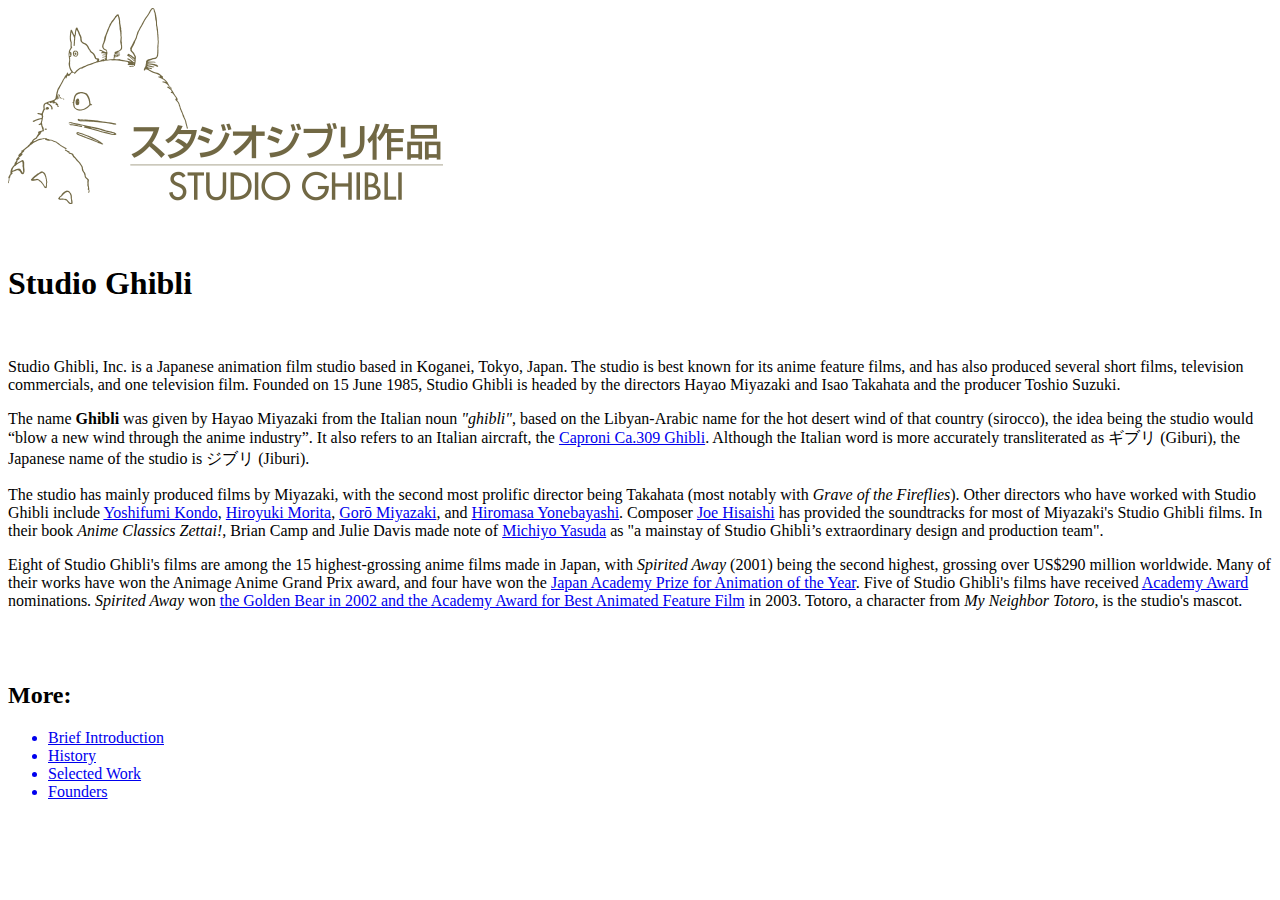
==== index.html @ 9324a782 ""commit"" ====
<!DOCTYPE html>
<html lang='en'>
  <head>
    <meta charset='utf-8'>
    <title>Studio Ghibli</title>
  </head>
  <body>
    <img src='ghibli_logo_gold.png' alt='Ghibli Studios logo'>
    <br>
    <br>
    <br>
    <h1>Studio Ghibli</h1>
    <br>

    <p>
      Studio Ghibli, Inc. is a Japanese animation film studio based in Koganei,
      Tokyo, Japan. The studio is best known for its anime feature films, and has
      also produced several short films, television commercials, and one
      television film. Founded on <time datetime='1985-06-15'>15 June 1985<time>,
      Studio Ghibli is headed by the directors Hayao Miyazaki and Isao Takahata and the producer Toshio Suzuki.
    </p>
    <p>
      The name <b>Ghibli</b> was given by Hayao Miyazaki from the Italian noun <i>"ghibli"</i>,
      based on the Libyan-Arabic name for the hot desert wind of that country (sirocco),
      the idea being the studio would <q>blow a new wind through the anime industry</q>.
      It also refers to an Italian aircraft, the <a href='https://en.wikipedia.org/wiki/Caproni_Ca.309'
      target='_blank'>Caproni Ca.309 Ghibli</a>. Although
      the Italian word is more accurately transliterated as ギブリ (Giburi), the
      Japanese name of the studio is ジブリ (Jiburi).
    </p>
    <p>
      The studio has mainly produced films by Miyazaki, with the second most prolific
      director being Takahata (most notably with <cite>Grave of the Fireflies</cite>). Other
      directors who have worked with Studio Ghibli include
      <a href='https://en.wikipedia.org/wiki/Yoshifumi_Kond%C5%8D' target='_blank'>Yoshifumi Kondo</a>,
      <a href='https://en.wikipedia.org/wiki/Hiroyuki_Morita' target='_blank'>Hiroyuki Morita</a>,
      <a href='https://en.wikipedia.org/wiki/Gor%C5%8D_Miyazaki' target='_blank'>Gorō Miyazaki</a>, and
      <a href='https://en.wikipedia.org/wiki/Hiromasa_Yonebayashi' target='_blank'>Hiromasa Yonebayashi</a>.
      Composer <a href='https://en.wikipedia.org/wiki/Joe_Hisaishi' target='_blank'>Joe Hisaishi</a> has
      provided the soundtracks for most of Miyazaki's Studio Ghibli films. In their
      book <cite>Anime Classics Zettai!</cite>, Brian Camp and Julie Davis made note of
      <a href='https://en.wikipedia.org/wiki/Michiyo_Yasuda' target='_blank'>Michiyo Yasuda</a>
      as "a mainstay of Studio Ghibli’s extraordinary design and production team".
    </p>
    <p>
      Eight of Studio Ghibli's films are among the 15 highest-grossing anime
      films made in Japan, with <cite>Spirited Away</cite> (2001) being the second highest,
      grossing over US$290 million worldwide. Many of their works have won the
      Animage Anime Grand Prix award, and four have won the
      <a href='https://en.wikipedia.org/wiki/Japan_Academy_Prize_for_Animation_of_the_Year'
      target='_blank'>Japan Academy Prize for Animation of the Year</a>.
      Five of Studio Ghibli's films have received
      <a href='https://en.wikipedia.org/wiki/Academy_Awards' target="_blank">
      Academy Award</a> nominations. <cite>Spirited Away</cite> won
      <a href='https://en.wikipedia.org/wiki/Golden_Bear' target='_blank'>
      the Golden Bear in 2002 and the
      <a href='https://en.wikipedia.org/wiki/Academy_Award_for_Best_Animated_Feature'
      target='_blank'> Academy Award for Best Animated Feature Film</a> in 2003.
      Totoro, a character from <cite>My Neighbor Totoro</cite>, is the studio's mascot.
    </p>
    <br>
    <br>
    <h2>More:</h2>
    <ul>
      <a href='index.html'><li>Brief Introduction</li></a>
      <a href='history.html'><li>History</li></a>
      <a href='work.html'><li>Selected Work</li></a>
      <a href='founders.html'><li>Founders</li></a>
    </ul>
  </body>
</html>
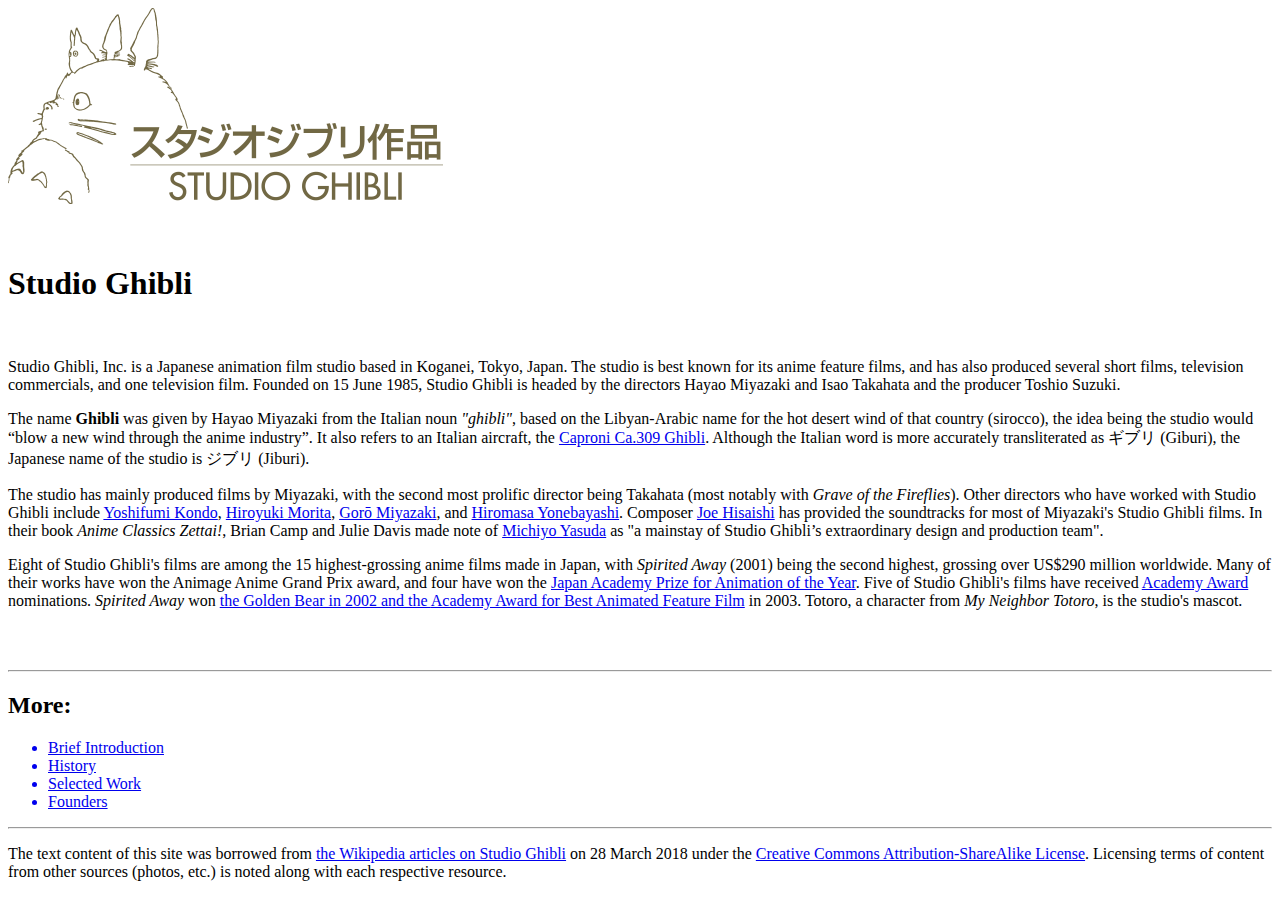
==== commit 55e2e923: "Added photos and some sematic tags" ====
--- a/index.html
+++ b/index.html
@@ -5,13 +5,16 @@
     <title>Studio Ghibli</title>
   </head>
   <body>
-    <img src='ghibli_logo_gold.png' alt='Ghibli Studios logo'>
-    <br>
-    <br>
-    <br>
-    <h1>Studio Ghibli</h1>
-    <br>
+    <header role='banner'>
+      <img src='ghibli_logo_gold.png' alt='Ghibli Studios logo'>
+      <br>
+      <br>
+      <br>
+      <h1>Studio Ghibli</h1>
+      <br>
+  </header>
 
+  <main role='main'>
     <p>
       Studio Ghibli, Inc. is a Japanese animation film studio based in Koganei,
       Tokyo, Japan. The studio is best known for its anime feature films, and has
@@ -58,14 +61,27 @@
       target='_blank'> Academy Award for Best Animated Feature Film</a> in 2003.
       Totoro, a character from <cite>My Neighbor Totoro</cite>, is the studio's mascot.
     </p>
+  </main>
     <br>
     <br>
-    <h2>More:</h2>
-    <ul>
-      <a href='index.html'><li>Brief Introduction</li></a>
-      <a href='history.html'><li>History</li></a>
-      <a href='work.html'><li>Selected Work</li></a>
-      <a href='founders.html'><li>Founders</li></a>
-    </ul>
+    <hr>
+    <nav role='navigation'>
+      <h2>More:</h2>
+      <ul>
+        <a href='index.html'><li>Brief Introduction</li></a>
+        <a href='history.html'><li>History</li></a>
+        <a href='work.html'><li>Selected Work</li></a>
+        <a href='founders.html'><li>Founders</li></a>
+      </ul>
+    </nav>
+    <hr>
+    <footer role='contentinfo'>
+      <p>The text content of this site was borrowed from <a href="https://en.wikipedia.org/wiki/Portal:Studio_Ghibli"
+        target ='_blank'>
+        the Wikipedia articles on Studio Ghibli</a> on <time>28 March 2018</time>
+        under the <a href="//en.wikipedia.org/wiki/Wikipedia:Text_of_Creative_Commons_Attribution-ShareAlike_3.0_Unported_License">
+        Creative Commons Attribution-ShareAlike License</a>. Licensing terms of
+        content from other sources (photos, etc.) is noted along with each respective resource.</p>
+    </footer>
   </body>
 </html>
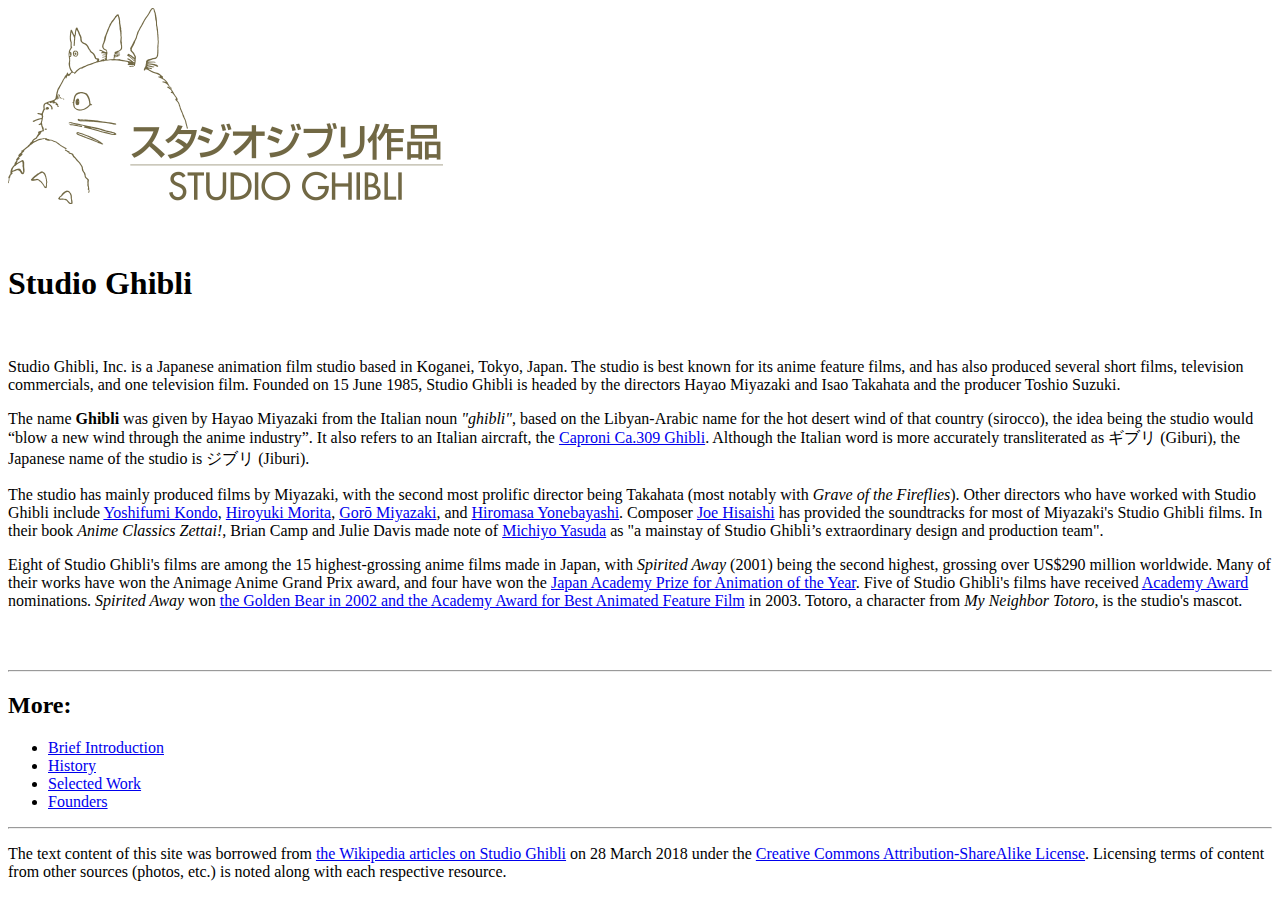
==== commit 6f9ffd18: "Added all films/works, changed details"" ====
--- a/index.html
+++ b/index.html
@@ -68,10 +68,10 @@
     <nav role='navigation'>
       <h2>More:</h2>
       <ul>
-        <a href='index.html'><li>Brief Introduction</li></a>
-        <a href='history.html'><li>History</li></a>
-        <a href='work.html'><li>Selected Work</li></a>
-        <a href='founders.html'><li>Founders</li></a>
+        <li><a href='index.html'>Brief Introduction</a></li>
+        <li><a href='history.html'>History</a></li>
+        <li><a href='work.html'>Selected Work</a></li>
+        <li><a href='founders.html'>Founders</a></li>
       </ul>
     </nav>
     <hr>
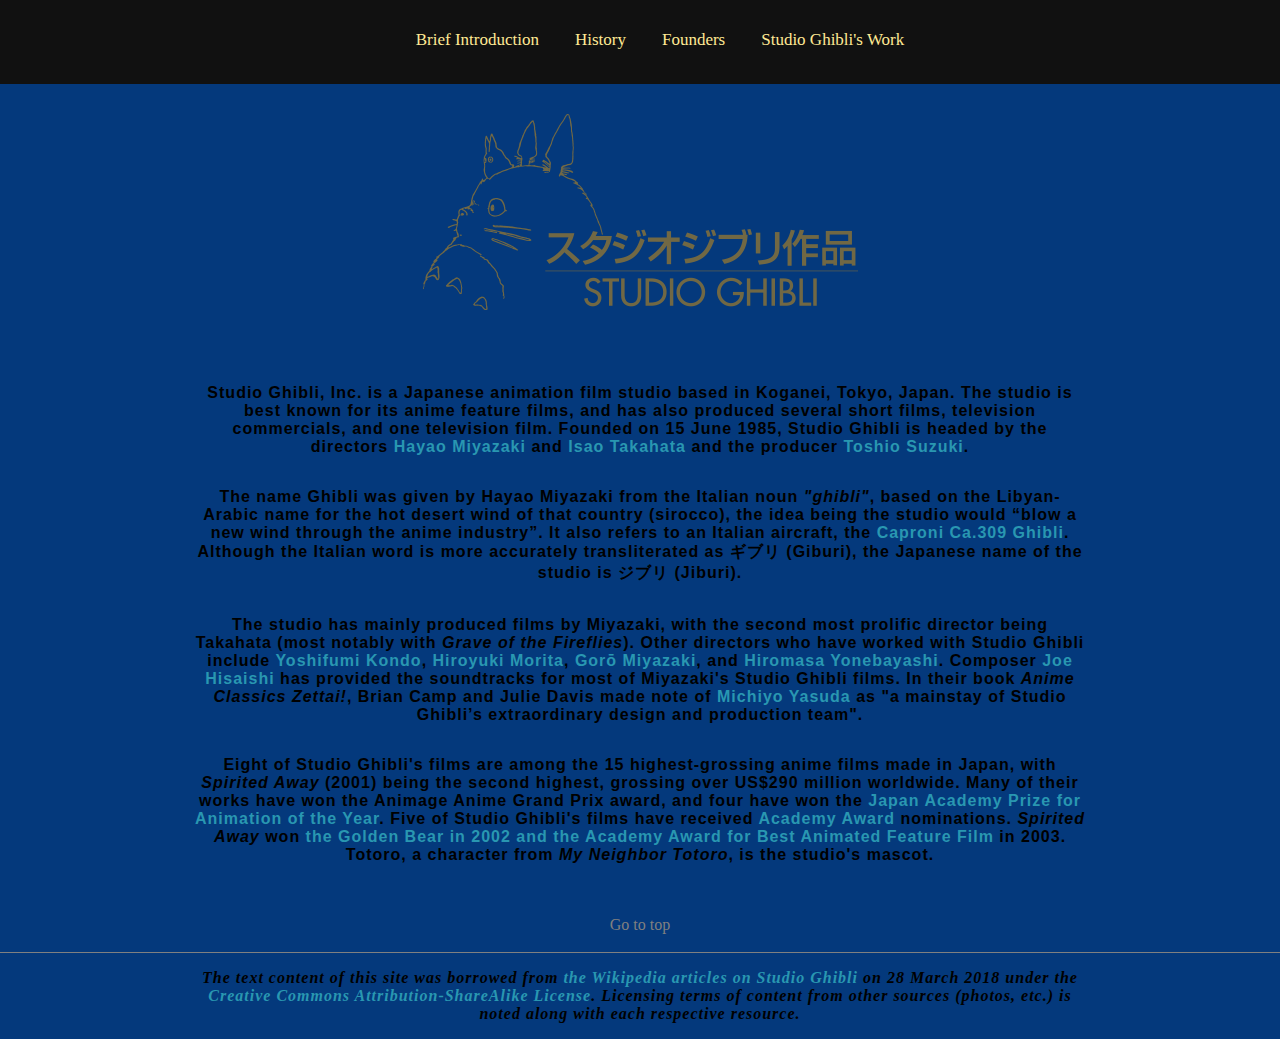
==== commit ca09bc0f: "Added CSS" ====
--- a/index.html
+++ b/index.html
@@ -3,24 +3,43 @@
   <head>
     <meta charset='utf-8'>
     <title>Studio Ghibli</title>
+    <link href="main.css" type = "text/css" rel = "stylesheet">
   </head>
   <body>
+    <a name='top'></a>
+    <nav id='menu' role='navigation'>
+      <ul>
+        <li><a href='index.html'>Brief Introduction</a></li>
+        <li><a href='history.html'>History</a></li>
+        <li><a href='founders.html'>Founders</a></li>
+        <li><a href='work.html'>Studio Ghibli's Work</a></li>
+      </ul>
+    </nav>
     <header role='banner'>
       <img src='ghibli_logo_gold.png' alt='Ghibli Studios logo'>
       <br>
       <br>
       <br>
-      <h1>Studio Ghibli</h1>
+      <!--<h1>Studio Ghibli</h1>-->
       <br>
   </header>
-
+  <!--<nav id='menu' role='navigation'>
+    <ul>
+      <li><a href='index.html'>Brief Introduction</a></li>
+      <li><a href='history.html'>History</a></li>
+      <li><a href='work.html'>Studio Ghibli's Work</a></li>
+      <li><a href='founders.html'>Founders</a></li>
+    </ul>
+  </nav>-->
   <main role='main'>
     <p>
       Studio Ghibli, Inc. is a Japanese animation film studio based in Koganei,
       Tokyo, Japan. The studio is best known for its anime feature films, and has
       also produced several short films, television commercials, and one
       television film. Founded on <time datetime='1985-06-15'>15 June 1985<time>,
-      Studio Ghibli is headed by the directors Hayao Miyazaki and Isao Takahata and the producer Toshio Suzuki.
+      Studio Ghibli is headed by the directors <a href="founders.html#Miyazaki">Hayao Miyazaki</a> and
+      <a href="founders.html#Takahata">Isao Takahata</a> and the producer <a href="founders.html#Suzuki">
+      Toshio Suzuki</a>.
     </p>
     <p>
       The name <b>Ghibli</b> was given by Hayao Miyazaki from the Italian noun <i>"ghibli"</i>,
@@ -64,24 +83,17 @@
   </main>
     <br>
     <br>
-    <hr>
-    <nav role='navigation'>
-      <h2>More:</h2>
-      <ul>
-        <li><a href='index.html'>Brief Introduction</a></li>
-        <li><a href='history.html'>History</a></li>
-        <li><a href='work.html'>Selected Work</a></li>
-        <li><a href='founders.html'>Founders</a></li>
-      </ul>
-    </nav>
+    <a class='top' href='#top'>Go to top</a>
+    <br>
+    <br>
     <hr>
     <footer role='contentinfo'>
-      <p>The text content of this site was borrowed from <a href="https://en.wikipedia.org/wiki/Portal:Studio_Ghibli"
+      <p><i>The text content of this site was borrowed from <a href="https://en.wikipedia.org/wiki/Portal:Studio_Ghibli"
         target ='_blank'>
         the Wikipedia articles on Studio Ghibli</a> on <time>28 March 2018</time>
         under the <a href="//en.wikipedia.org/wiki/Wikipedia:Text_of_Creative_Commons_Attribution-ShareAlike_3.0_Unported_License">
         Creative Commons Attribution-ShareAlike License</a>. Licensing terms of
-        content from other sources (photos, etc.) is noted along with each respective resource.</p>
+        content from other sources (photos, etc.) is noted along with each respective resource.</i></p>
     </footer>
   </body>
 </html>
--- a/main.css
+++ b/main.css
@@ -0,0 +1,196 @@
+* {
+  box-sizing: border-box;
+}
+
+body {
+  margin: 0;
+  padding: 0;
+  background-color: rgb(4,57,124);
+  text-align: center;
+}
+
+p, td, h3, th {
+  font-family: "Century Gothic", Arial, sans-serif;
+}
+
+p {
+  font-weight: bold;
+  letter-spacing: 1px;
+  box-sizing: content-box;
+  width: 70%;
+  display: inline-block;
+}
+
+h2 {
+  font-family: Papyrus, fantasy;
+  font-size: 40px;
+  margin-top: 50px;
+  margin-bottom: 50px;
+  color: #B2A249;
+  text-shadow: 5px 5px 10px grey;
+}
+
+h3 {
+  margin-top: 100px;
+  text-shadow: 5px 5px 10px black;
+  font-family: "Courier New", Courier, monospace;
+  font-size: 25px;
+}
+
+header {
+  text-align: center;
+  padding-top: 30px;
+}
+
+footer > p {
+  font-family: "Times New Roman", Times, serif;
+}
+
+footer {
+  border-top: 1px solid grey;
+}
+
+a {
+  color: rgb(41,151,177);
+  text-decoration: none;
+}
+
+a:hover {
+  color: aqua;
+}
+
+nav {
+  background-color: #111;
+  overflow: hidden;
+  margin-top: 0;
+  padding-top: 0;
+}
+
+nav a {
+    float: left;
+    color: #ffe994;
+    text-align: center;
+    padding: 14px 16px;
+    text-decoration: none;
+    font-size: 17px;
+}
+
+nav li {
+  display: inline-block;
+}
+
+nav a:hover {
+  background-color: #ffd537;
+  color: black;
+}
+
+.grid {
+  display: inline-grid;
+  max-width: 1250px;
+  /*border: 2px black solid;*/
+  grid-template-columns: 40% 60%;
+}
+
+.box2, .box3, .box4, .box5, .box6, .box7 {
+  border: 2px #B2A249 solid;
+  border-style: ridge;
+  border-radius: 5px;
+}
+
+/*.box1 {
+  grid-row-start: 1;
+  grid-column-start: 1;
+  text-align: center;
+}*/
+
+.box2 {
+  grid-row-start: 2;
+  grid-column-start: 1;
+  padding-top: 60%;
+  padding-left: 25%
+}
+
+.box3 {
+  grid-row-start: 2;
+  grid-column-start: 2;
+  padding-top: 25px;
+  padding-bottom: 25px;
+}
+
+.box4 {
+  grid-row-start: 2;
+  grid-column-start: 1;
+  padding-top: 195px;
+  padding-left: 125px
+}
+
+.box5 {
+  grid-row-start: 2;
+  grid-column-start: 2;
+  padding-top: 25px;
+  padding-bottom: 25px;
+}
+
+.box6 {
+  grid-row-start: 2;
+  grid-column-start: 1;
+  padding-top: 415px;
+  padding-left: 125px;
+}
+
+.box7 {
+  grid-row-start: 2;
+  grid-column-start: 2;
+  padding-top: 25px;
+  padding-bottom: 25px;
+}
+
+.top {
+  font-family: fantasy;
+  color: grey;
+}
+
+table {
+  table-layout: fixed;
+  width: 90%;
+  border-collapse: collapse;
+  border: 2px #ffe994 solid;
+}
+
+thead th:nth-child(1) {
+  width: 15%;
+}
+
+thead th:nth-child(2) {
+  width: 15%;
+}
+
+thead th:nth-child(3) {
+  width: 45%;
+}
+
+thead th:nth-child(4) {
+  width: 35%;
+}
+
+th {
+  color: #B2A249;
+}
+
+th, td {
+  padding: 20px;
+  font-weight: bold;
+}
+
+hr {
+  display: none;
+}
+
+.title {
+  font-size: 20px;
+  color: #FFD448;
+}
+
+.pict {
+  border: 3px solid #B2A249;
+}
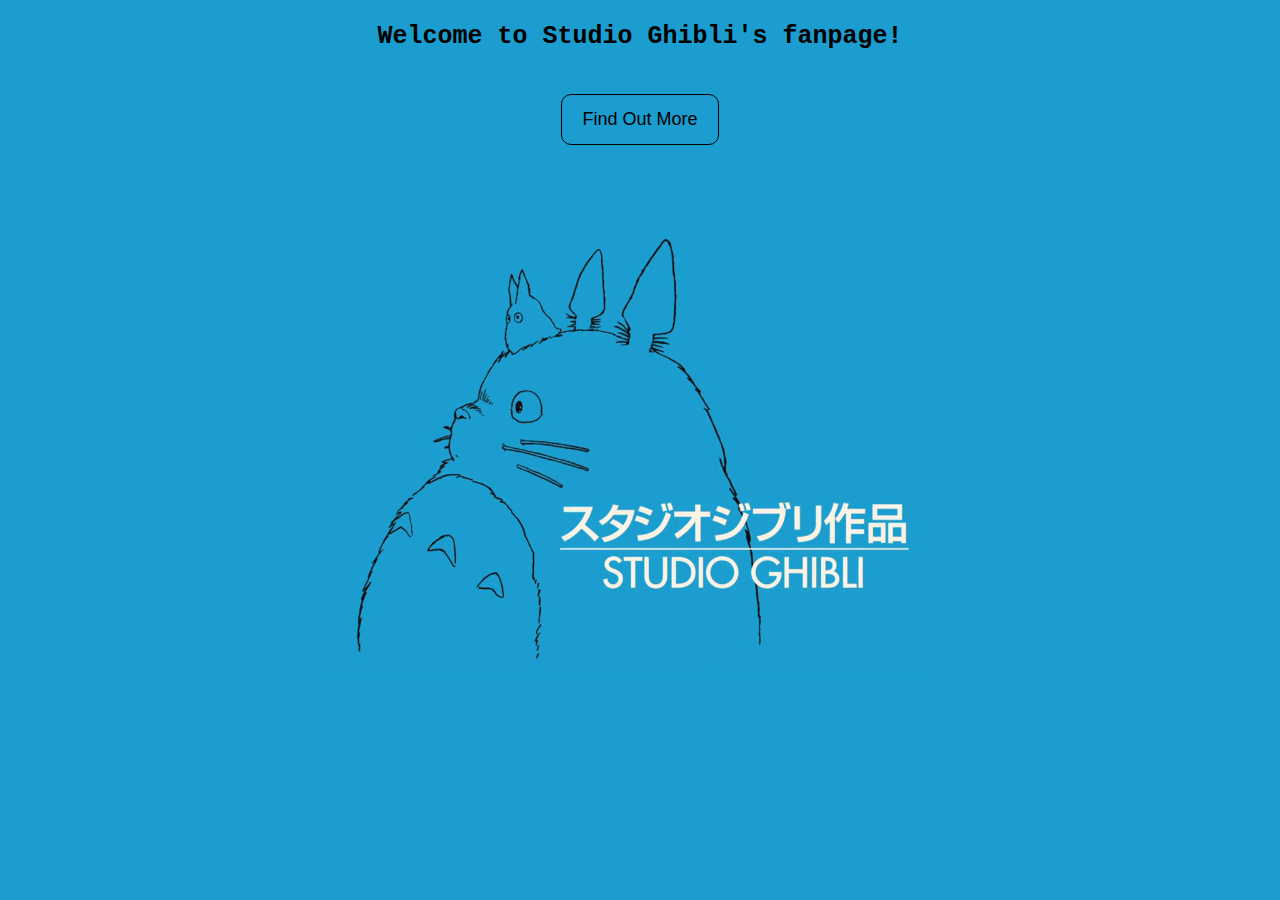
==== commit 61576b6b: "Added main page" ====
--- a/index.html
+++ b/index.html
@@ -1,99 +1,17 @@
 <!DOCTYPE html>
-<html lang='en'>
-  <head>
-    <meta charset='utf-8'>
-    <title>Studio Ghibli</title>
-    <link href="main.css" type = "text/css" rel = "stylesheet">
-  </head>
-  <body>
-    <a name='top'></a>
-    <nav id='menu' role='navigation'>
-      <ul>
-        <li><a href='index.html'>Brief Introduction</a></li>
-        <li><a href='history.html'>History</a></li>
-        <li><a href='founders.html'>Founders</a></li>
-        <li><a href='work.html'>Studio Ghibli's Work</a></li>
-      </ul>
-    </nav>
-    <header role='banner'>
-      <img src='ghibli_logo_gold.png' alt='Ghibli Studios logo'>
-      <br>
-      <br>
-      <br>
-      <!--<h1>Studio Ghibli</h1>-->
-      <br>
+<html lang="en">
+<head>
+  <meta charset="UTF-8">
+  <meta name="viewport" content="width=device-width, initial-scale=1.0">
+  <meta http-equiv="X-UA-Compatible" content="ie=edge">
+  <title>Studio Ghibli</title>
+  <link href="main.css" type = "text/css" rel = "stylesheet">
+</head>
+<body>
+  <header id="showcase">
+    <h1>Welcome to Studio Ghibli's fanpage!</h1>
+    <p></p>
+    <a href="Introduction.html" class="button">Find Out More</a>
   </header>
-  <!--<nav id='menu' role='navigation'>
-    <ul>
-      <li><a href='index.html'>Brief Introduction</a></li>
-      <li><a href='history.html'>History</a></li>
-      <li><a href='work.html'>Studio Ghibli's Work</a></li>
-      <li><a href='founders.html'>Founders</a></li>
-    </ul>
-  </nav>-->
-  <main role='main'>
-    <p>
-      Studio Ghibli, Inc. is a Japanese animation film studio based in Koganei,
-      Tokyo, Japan. The studio is best known for its anime feature films, and has
-      also produced several short films, television commercials, and one
-      television film. Founded on <time datetime='1985-06-15'>15 June 1985<time>,
-      Studio Ghibli is headed by the directors <a href="founders.html#Miyazaki">Hayao Miyazaki</a> and
-      <a href="founders.html#Takahata">Isao Takahata</a> and the producer <a href="founders.html#Suzuki">
-      Toshio Suzuki</a>.
-    </p>
-    <p>
-      The name <b>Ghibli</b> was given by Hayao Miyazaki from the Italian noun <i>"ghibli"</i>,
-      based on the Libyan-Arabic name for the hot desert wind of that country (sirocco),
-      the idea being the studio would <q>blow a new wind through the anime industry</q>.
-      It also refers to an Italian aircraft, the <a href='https://en.wikipedia.org/wiki/Caproni_Ca.309'
-      target='_blank'>Caproni Ca.309 Ghibli</a>. Although
-      the Italian word is more accurately transliterated as ギブリ (Giburi), the
-      Japanese name of the studio is ジブリ (Jiburi).
-    </p>
-    <p>
-      The studio has mainly produced films by Miyazaki, with the second most prolific
-      director being Takahata (most notably with <cite>Grave of the Fireflies</cite>). Other
-      directors who have worked with Studio Ghibli include
-      <a href='https://en.wikipedia.org/wiki/Yoshifumi_Kond%C5%8D' target='_blank'>Yoshifumi Kondo</a>,
-      <a href='https://en.wikipedia.org/wiki/Hiroyuki_Morita' target='_blank'>Hiroyuki Morita</a>,
-      <a href='https://en.wikipedia.org/wiki/Gor%C5%8D_Miyazaki' target='_blank'>Gorō Miyazaki</a>, and
-      <a href='https://en.wikipedia.org/wiki/Hiromasa_Yonebayashi' target='_blank'>Hiromasa Yonebayashi</a>.
-      Composer <a href='https://en.wikipedia.org/wiki/Joe_Hisaishi' target='_blank'>Joe Hisaishi</a> has
-      provided the soundtracks for most of Miyazaki's Studio Ghibli films. In their
-      book <cite>Anime Classics Zettai!</cite>, Brian Camp and Julie Davis made note of
-      <a href='https://en.wikipedia.org/wiki/Michiyo_Yasuda' target='_blank'>Michiyo Yasuda</a>
-      as "a mainstay of Studio Ghibli’s extraordinary design and production team".
-    </p>
-    <p>
-      Eight of Studio Ghibli's films are among the 15 highest-grossing anime
-      films made in Japan, with <cite>Spirited Away</cite> (2001) being the second highest,
-      grossing over US$290 million worldwide. Many of their works have won the
-      Animage Anime Grand Prix award, and four have won the
-      <a href='https://en.wikipedia.org/wiki/Japan_Academy_Prize_for_Animation_of_the_Year'
-      target='_blank'>Japan Academy Prize for Animation of the Year</a>.
-      Five of Studio Ghibli's films have received
-      <a href='https://en.wikipedia.org/wiki/Academy_Awards' target="_blank">
-      Academy Award</a> nominations. <cite>Spirited Away</cite> won
-      <a href='https://en.wikipedia.org/wiki/Golden_Bear' target='_blank'>
-      the Golden Bear in 2002 and the
-      <a href='https://en.wikipedia.org/wiki/Academy_Award_for_Best_Animated_Feature'
-      target='_blank'> Academy Award for Best Animated Feature Film</a> in 2003.
-      Totoro, a character from <cite>My Neighbor Totoro</cite>, is the studio's mascot.
-    </p>
-  </main>
-    <br>
-    <br>
-    <a class='top' href='#top'>Go to top</a>
-    <br>
-    <br>
-    <hr>
-    <footer role='contentinfo'>
-      <p><i>The text content of this site was borrowed from <a href="https://en.wikipedia.org/wiki/Portal:Studio_Ghibli"
-        target ='_blank'>
-        the Wikipedia articles on Studio Ghibli</a> on <time>28 March 2018</time>
-        under the <a href="//en.wikipedia.org/wiki/Wikipedia:Text_of_Creative_Commons_Attribution-ShareAlike_3.0_Unported_License">
-        Creative Commons Attribution-ShareAlike License</a>. Licensing terms of
-        content from other sources (photos, etc.) is noted along with each respective resource.</i></p>
-    </footer>
-  </body>
+</body>
 </html>
--- a/main.css
+++ b/main.css
@@ -1,12 +1,37 @@
-* {
-  box-sizing: border-box;
-}
-
 body {
   margin: 0;
   padding: 0;
-  background-color: rgb(4,57,124);
+  font-family: Arial, "Helvetica Neue", Helvetica, sans-serif;
+  font-size: 17px;
+  line-height: 1.6;
   text-align: center;
+}
+
+#showcase {
+  background-image: url('./totorowall.png');
+  background-size: cover;
+  background-position: center;
+  height: 100vh;
+  display: flex;
+  flex-direction: column;
+  align-items: center;
+  text-align: center;
+  padding: 0 20px;
+}
+
+#showcase h1 {
+  font-size: 25px;
+  font-family: "Courier New", Courier, monospace;
+  margin-bottom: 3px;
+}
+
+#showcase .button {
+  font-size: 18px;
+  text-decoration: none;
+  color: black;
+  border: black 1px solid;
+  padding: 10px 20px;
+  border-radius: 10px;
 }
 
 p, td, h3, th {
@@ -19,6 +44,12 @@
   box-sizing: content-box;
   width: 70%;
   display: inline-block;
+  text-align: justify;
+}
+
+main p::first-letter {
+  font-size: 1.5em;
+  line-height: 1;
 }
 
 h2 {
@@ -28,6 +59,7 @@
   margin-bottom: 50px;
   color: #B2A249;
   text-shadow: 5px 5px 10px grey;
+  text-align: center;
 }
 
 h3 {
@@ -35,6 +67,7 @@
   text-shadow: 5px 5px 10px black;
   font-family: "Courier New", Courier, monospace;
   font-size: 25px;
+  text-align: center;
 }
 
 header {
@@ -42,21 +75,13 @@
   padding-top: 30px;
 }
 
-footer > p {
-  font-family: "Times New Roman", Times, serif;
+footer {
+  border-top: 1px solid grey;
+  text-align: center;
 }
 
-footer {
-  border-top: 1px solid grey;
-}
-
-a {
-  color: rgb(41,151,177);
-  text-decoration: none;
-}
-
-a:hover {
-  color: aqua;
+footer p {
+  font-family: "Times New Roman", Times, serif;
 }
 
 nav {
@@ -64,6 +89,7 @@
   overflow: hidden;
   margin-top: 0;
   padding-top: 0;
+  text-align: center;
 }
 
 nav a {
@@ -84,70 +110,20 @@
   color: black;
 }
 
-.grid {
-  display: inline-grid;
-  max-width: 1250px;
-  /*border: 2px black solid;*/
-  grid-template-columns: 40% 60%;
+a {
+  color: rgb(41,151,177);
+  text-decoration: none;
 }
 
-.box2, .box3, .box4, .box5, .box6, .box7 {
-  border: 2px #B2A249 solid;
-  border-style: ridge;
-  border-radius: 5px;
-}
-
-/*.box1 {
-  grid-row-start: 1;
-  grid-column-start: 1;
-  text-align: center;
-}*/
-
-.box2 {
-  grid-row-start: 2;
-  grid-column-start: 1;
-  padding-top: 60%;
-  padding-left: 25%
-}
-
-.box3 {
-  grid-row-start: 2;
-  grid-column-start: 2;
-  padding-top: 25px;
-  padding-bottom: 25px;
-}
-
-.box4 {
-  grid-row-start: 2;
-  grid-column-start: 1;
-  padding-top: 195px;
-  padding-left: 125px
-}
-
-.box5 {
-  grid-row-start: 2;
-  grid-column-start: 2;
-  padding-top: 25px;
-  padding-bottom: 25px;
-}
-
-.box6 {
-  grid-row-start: 2;
-  grid-column-start: 1;
-  padding-top: 415px;
-  padding-left: 125px;
-}
-
-.box7 {
-  grid-row-start: 2;
-  grid-column-start: 2;
-  padding-top: 25px;
-  padding-bottom: 25px;
+a:hover {
+  color: aqua;
 }
 
 .top {
   font-family: fantasy;
   color: grey;
+  position: absolute;
+  text-decoration: none;
 }
 
 table {
@@ -189,8 +165,32 @@
 .title {
   font-size: 20px;
   color: #FFD448;
+  text-align: center;
 }
 
 .pict {
   border: 3px solid #B2A249;
+  padding: 2px;
+  left: 2.5em;
+  top: 30em;
+  position: absolute;
+  margin-left: 100px;
 }
+
+.describ {
+  padding: 0 0 0 100px;
+  position: relative;
+  text-align: right;
+  margin-right: 150px;
+}
+
+.describ > p::first-letter {
+  font-size: 1.5em;
+  line-height: 1;
+}
+
+/*
+
+section {
+  padding: 0px 10px 20px 60px;
+}*/
